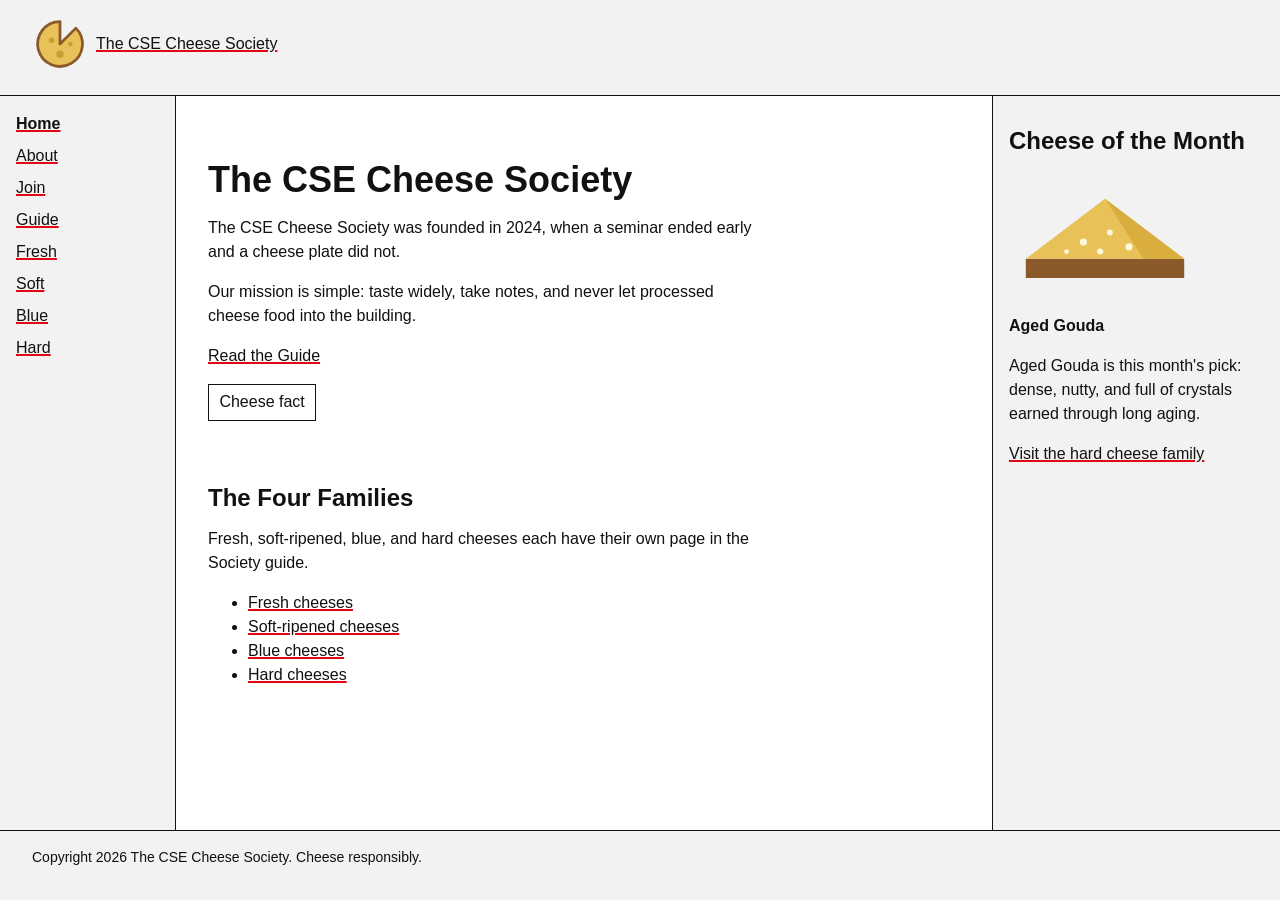
==== index.html @ 54e3046d "Build homepage grid layout" ====
<!DOCTYPE html>
<html lang="en">

<head>
    <meta charset="utf-8">
    <meta name="viewport" content="width=device-width, initial-scale=1">
    <title>The CSE Cheese Society</title>
    <meta name="description" content="Home page for The CSE Cheese Society.">
    <link rel="stylesheet" href="styles/tokens.css">
    <link rel="stylesheet" href="styles/global.css">
    <link rel="stylesheet" href="styles/site.css">
    <link rel="stylesheet" href="styles/home.css">
</head>

<body>
    <header>
        <a href="index.html" aria-label="The CSE Cheese Society home">
            <img src="images/logo.svg" alt="" width="56" height="56">
            <span>The CSE Cheese Society</span>
        </a>
    </header>

    <nav aria-label="Main navigation">
        <ul>
            <li><a href="index.html" aria-current="page">Home</a></li>
            <li><a href="about.html">About</a></li>
            <li><a href="join.html">Join</a></li>
            <li><a href="guide/index.html">Guide</a></li>
            <li><a href="guide/fresh.html">Fresh</a></li>
            <li><a href="guide/soft.html">Soft</a></li>
            <li><a href="guide/blue.html">Blue</a></li>
            <li><a href="guide/hard.html">Hard</a></li>
        </ul>
    </nav>

    <main>
        <section aria-labelledby="home-title">
            <h1 id="home-title">The CSE Cheese Society</h1>

            <p>
                The CSE Cheese Society was founded in 2024, when a seminar ended
                early and a cheese plate did not.
            </p>

            <p>
                Our mission is simple: taste widely, take notes, and never let
                processed cheese food into the building.
            </p>

            <p>
                <a href="guide/index.html">Read the Guide</a>
            </p>

            <p>
                <button type="button" commandfor="cheese-fact" command="toggle-popover">
                    Cheese fact
                </button>
            </p>

            <div id="cheese-fact" popover aria-labelledby="cheese-fact-title">
                <h2 id="cheese-fact-title">Cheese Fact</h2>
                <p>
                    The word "cheese" comes from the Latin <i lang="la">caseus</i>, which
                    also gives us the word "casein," the main milk protein.
                </p>
            </div>
        </section>

        <section aria-labelledby="families-title">
            <h2 id="families-title">The Four Families</h2>

            <p>
                Fresh, soft-ripened, blue, and hard cheeses each have their own page
                in the Society guide.
            </p>

            <ul>
                <li><a href="guide/fresh.html">Fresh cheeses</a></li>
                <li><a href="guide/soft.html">Soft-ripened cheeses</a></li>
                <li><a href="guide/blue.html">Blue cheeses</a></li>
                <li><a href="guide/hard.html">Hard cheeses</a></li>
            </ul>
        </section>
    </main>

    <aside aria-labelledby="cheese-month-title">
        <h2 id="cheese-month-title">Cheese of the Month</h2>

        <img src="images/cheese-hard.svg" alt="Aged Gouda, an aged hard cheese wedge with crystals" width="160"
            height="120">

        <p>
            <strong>Aged Gouda</strong>
        </p>

        <p>
            Aged Gouda is this month's pick: dense, nutty, and full of crystals
            earned through long aging.
        </p>

        <p>
            <a href="guide/hard.html">Visit the hard cheese family</a>
        </p>
    </aside>

    <footer>
        <p>Copyright 2026 The CSE Cheese Society. Cheese responsibly.</p>
    </footer>
</body>

</html>
---- styles/tokens.css ----
/* Design tokens only — no layout, no selectors beyond :root. */
:root {
    /* color */
    --ink: #111;
    --paper: #fff;
    --panel: #f2f2f2;
    --accent: #e30613;

    /* space */
    --space-1: 0.5rem;
    --space-2: 1rem;
    --space-3: 2rem;
    --space-4: 4rem;

    /* border */
    --border-style: solid;
    --border-width: 1px;
    --rule-width: 4px;
    --underline-width: 2px;
    --border: var(--border-width) var(--border-style) var(--ink);
    --rule: var(--rule-width) var(--border-style) var(--accent);

    /* type */
    --text-s: 0.875rem;
    --text-m: 1rem;
    --text-l: 1.5rem;
    --text-xl: 2.25rem;

    /* line length */
    --measure: 62ch;
}
---- styles/global.css ----
@layer reset, base;

@layer reset {
    * {
        box-sizing: border-box;
    }

    body,
    figure {
        margin: 0;
    }

    img {
        max-width: 100%;
        height: auto;
    }
}

@layer base {
    body {
        background: var(--paper);
        color: var(--ink);
        font-family: "Helvetica Neue", Helvetica, Arial, sans-serif;
        font-size: var(--text-m);
        line-height: 1.5;
    }

    h1,
    h2 {
        margin-block: 0 var(--space-2);
        line-height: 1.1;
        letter-spacing: 0;
    }

    h1 {
        font-size: var(--text-xl);
    }

    h2 {
        font-size: var(--text-l);
    }

    p {
        margin-block: 0 var(--space-2);
    }

    figcaption {
        font-size: var(--text-s);
    }

    a {
        color: var(--ink);
        text-decoration-color: var(--accent);
        text-decoration-thickness: var(--underline-width);

        &:hover {
            color: var(--accent);
        }
    }

    code {
        font-family: ui-monospace, "SF Mono", Menlo, monospace;
        font-size: 0.9em;
    }
}
---- styles/site.css ----
@layer site {

    header,
    footer {
        padding: var(--space-2) var(--space-3);
        background: var(--panel);
    }

    header {
        border-block-end: var(--border);
    }

    footer {
        border-block-start: var(--border);
        font-size: var(--text-s);
    }

    header a {
        display: inline-flex;
        align-items: center;
        gap: var(--space-1);
        max-width: 100%;
    }

    header span {
        overflow-wrap: anywhere;
    }

    header img {
        inline-size: 3.5rem;
        block-size: auto;
    }

    nav {
        padding: var(--space-2);
        background: var(--panel);
    }

    nav ul {
        margin: 0;
        padding: 0;
        list-style: none;
    }

    nav li+li {
        margin-block-start: var(--space-1);
    }

    nav a {
        display: block;
        text-decoration-thickness: var(--underline-width);
    }

    [aria-current="page"] {
        font-weight: 700;
    }

    button,
    .button {
        font: inherit;
        padding: 0.35rem 0.65rem;
        border: var(--border);
        background: var(--paper);
        color: var(--ink);
    }

    button:hover,
    .button:hover {
        background: var(--accent);
        color: var(--paper);
    }

    @media (prefers-reduced-motion: no-preference) {
        @view-transition {
            navigation: auto;
        }
    }
}
---- styles/home.css ----
@layer layout {
    body {
        --nav-width: 11rem;
        --aside-width: 18rem;

        display: grid;
        grid-template-areas:
            "header header header"
            "nav    main   aside"
            "footer footer footer";
        grid-template-columns: var(--nav-width) minmax(0, 1fr) var(--aside-width);
        grid-template-rows: auto 1fr auto;
        min-height: 100svh;
    }

    body>header,
    body>nav,
    body>main,
    body>aside,
    body>footer {
        min-width: 0;
    }

    body>header {
        grid-area: header;
    }

    body>nav {
        grid-area: nav;
        border-inline-end: var(--border);
    }

    body>main {
        grid-area: main;
        padding: var(--space-4) var(--space-3);
    }

    body>aside {
        grid-area: aside;
        padding: var(--space-3) var(--space-2);
        border-inline-start: var(--border);
        background: var(--panel);
    }

    body>footer {
        grid-area: footer;
    }

    main>section {
        max-width: var(--measure);
    }

    main>section+section {
        margin-block-start: var(--space-4);
    }

    main p:has(button) {
        margin-block-start: var(--space-1);
    }

    body>aside figure {
        margin-block: var(--space-2);
    }

    body>aside img {
        display: block;
        inline-size: min(100%, 12rem);
        height: auto;
    }

    #cheese-fact {
        max-width: min(28rem, calc(100vw - 2rem));
        padding: var(--space-2);
        border: var(--border);
        background: var(--paper);
        color: var(--ink);
    }

    @media (max-width: 48rem) {
        body {
            grid-template-areas:
                "header"
                "nav"
                "main"
                "aside"
                "footer";
            grid-template-columns: minmax(0, 1fr);
            grid-template-rows: auto auto auto auto auto;
        }

        body>nav {
            border-inline-end: 0;
            border-block-end: var(--border);
        }

        body>main,
        body>aside {
            padding: var(--space-2);
        }

        body>aside {
            border-inline-start: 0;
            border-block-start: var(--border);
        }
    }
}
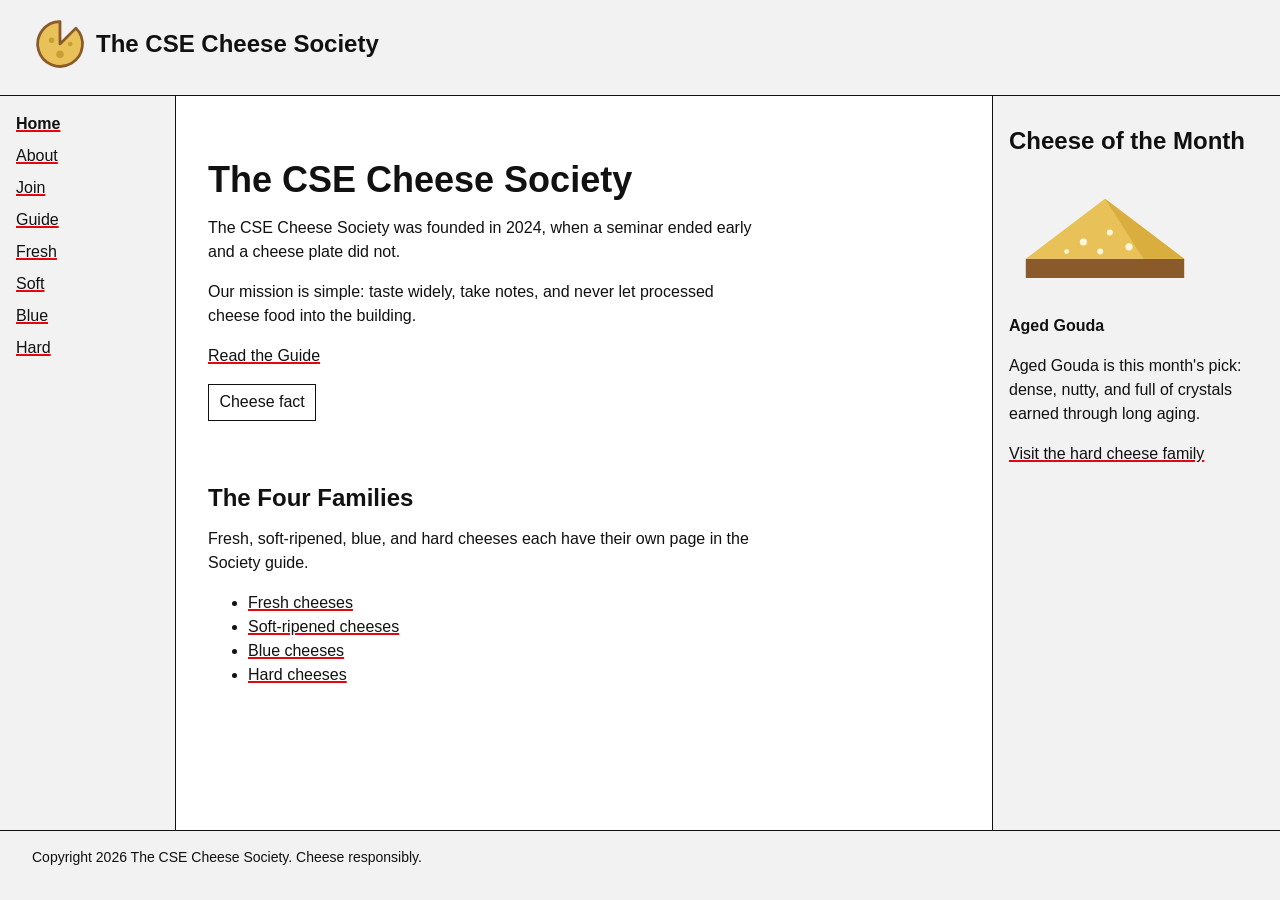
==== commit 9c4a48da: "Update site title" ====
--- a/index.html
+++ b/index.html
@@ -60,7 +60,7 @@
             <div id="cheese-fact" popover aria-labelledby="cheese-fact-title">
                 <h2 id="cheese-fact-title">Cheese Fact</h2>
                 <p>
-                    The word "cheese" comes from the Latin <i lang="la">caseus</i>, which
+                    The word "cheese" comes from the Latin <em>caseus</em>, which
                     also gives us the word "casein," the main milk protein.
                 </p>
             </div>
--- a/styles/site.css
+++ b/styles/site.css
@@ -20,6 +20,10 @@
         align-items: center;
         gap: var(--space-1);
         max-width: 100%;
+        color: var(--ink);
+        font-size: var(--text-l);
+        font-weight: 700;
+        text-decoration: none;
     }
 
     header span {
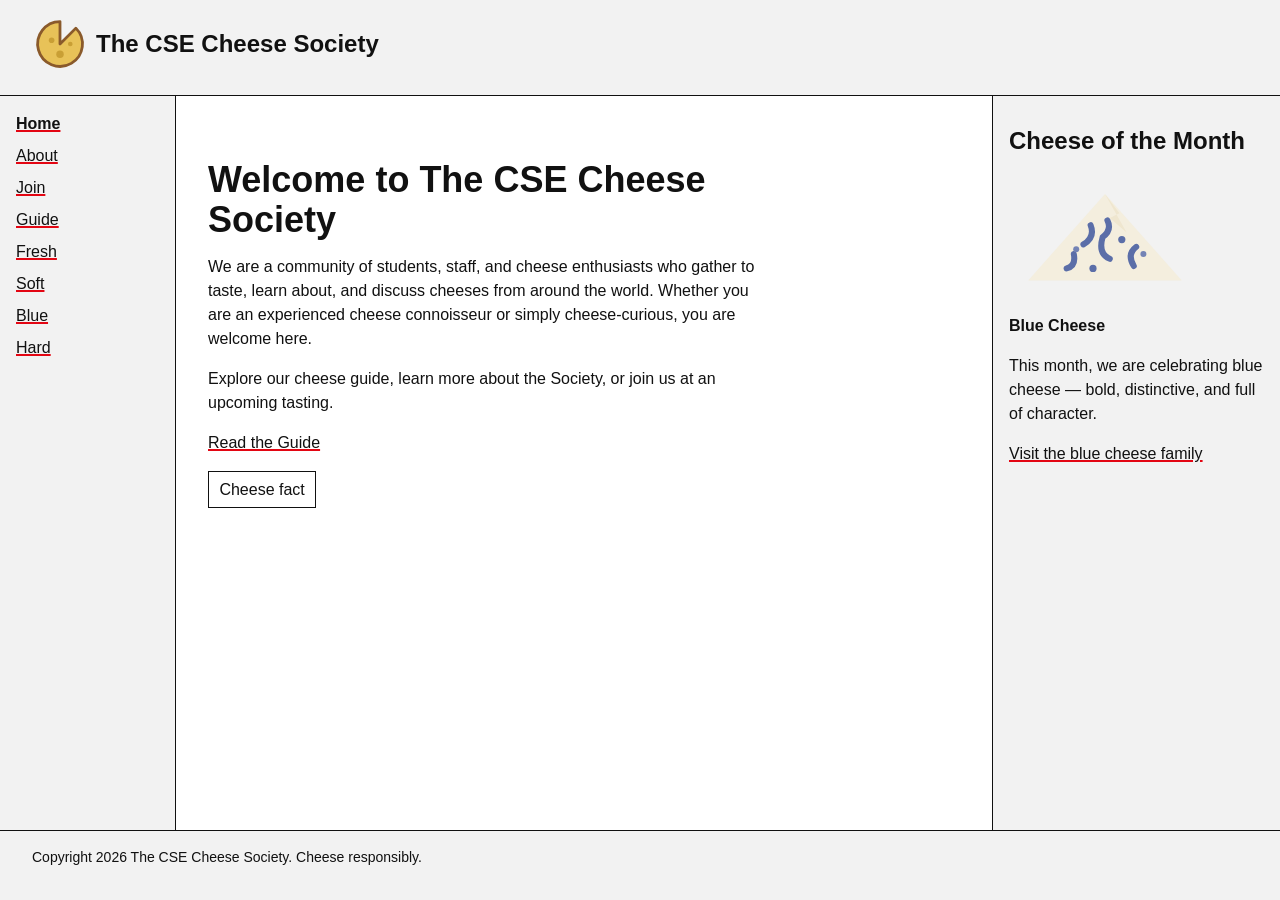
==== commit b90731ad: "Update homepage content" ====
--- a/index.html
+++ b/index.html
@@ -35,16 +35,16 @@
 
     <main>
         <section aria-labelledby="home-title">
-            <h1 id="home-title">The CSE Cheese Society</h1>
+            <h1 id="home-title">Welcome to The CSE Cheese Society</h1>
 
             <p>
-                The CSE Cheese Society was founded in 2024, when a seminar ended
-                early and a cheese plate did not.
+                We are a community of students, staff, and cheese enthusiasts who gather to taste, learn about, and
+                discuss cheeses from around the world. Whether you are an experienced cheese connoisseur or simply
+                cheese-curious, you are welcome here.
             </p>
 
             <p>
-                Our mission is simple: taste widely, take notes, and never let
-                processed cheese food into the building.
+                Explore our cheese guide, learn more about the Society, or join us at an upcoming tasting.
             </p>
 
             <p>
@@ -60,46 +60,29 @@
             <div id="cheese-fact" popover aria-labelledby="cheese-fact-title">
                 <h2 id="cheese-fact-title">Cheese Fact</h2>
                 <p>
-                    The word "cheese" comes from the Latin <em>caseus</em>, which
-                    also gives us the word "casein," the main milk protein.
+                    Cheese is one of the world’s oldest prepared foods, with evidence of cheesemaking dating back
+                    thousands of years.
                 </p>
             </div>
         </section>
 
-        <section aria-labelledby="families-title">
-            <h2 id="families-title">The Four Families</h2>
-
-            <p>
-                Fresh, soft-ripened, blue, and hard cheeses each have their own page
-                in the Society guide.
-            </p>
-
-            <ul>
-                <li><a href="guide/fresh.html">Fresh cheeses</a></li>
-                <li><a href="guide/soft.html">Soft-ripened cheeses</a></li>
-                <li><a href="guide/blue.html">Blue cheeses</a></li>
-                <li><a href="guide/hard.html">Hard cheeses</a></li>
-            </ul>
-        </section>
     </main>
 
     <aside aria-labelledby="cheese-month-title">
         <h2 id="cheese-month-title">Cheese of the Month</h2>
 
-        <img src="images/cheese-hard.svg" alt="Aged Gouda, an aged hard cheese wedge with crystals" width="160"
-            height="120">
+        <img src="images/cheese-blue.svg" alt="Blue cheese wedge with blue veins" width="160" height="120">
 
         <p>
-            <strong>Aged Gouda</strong>
+            <strong>Blue Cheese</strong>
         </p>
 
         <p>
-            Aged Gouda is this month's pick: dense, nutty, and full of crystals
-            earned through long aging.
+            This month, we are celebrating blue cheese — bold, distinctive, and full of character.
         </p>
 
         <p>
-            <a href="guide/hard.html">Visit the hard cheese family</a>
+            <a href="guide/blue.html">Visit the blue cheese family</a>
         </p>
     </aside>
 
--- a/styles/site.css
+++ b/styles/site.css
@@ -78,5 +78,21 @@
         @view-transition {
             navigation: auto;
         }
+
+        .cheese-fresh {
+            view-transition-name: cheese-fresh;
+        }
+
+        .cheese-soft {
+            view-transition-name: cheese-soft;
+        }
+
+        .cheese-blue {
+            view-transition-name: cheese-blue;
+        }
+
+        .cheese-hard {
+            view-transition-name: cheese-hard;
+        }
     }
 }
--- a/styles/home.css
+++ b/styles/home.css
@@ -50,16 +50,8 @@
         max-width: var(--measure);
     }
 
-    main>section+section {
-        margin-block-start: var(--space-4);
-    }
-
     main p:has(button) {
         margin-block-start: var(--space-1);
-    }
-
-    body>aside figure {
-        margin-block: var(--space-2);
     }
 
     body>aside img {
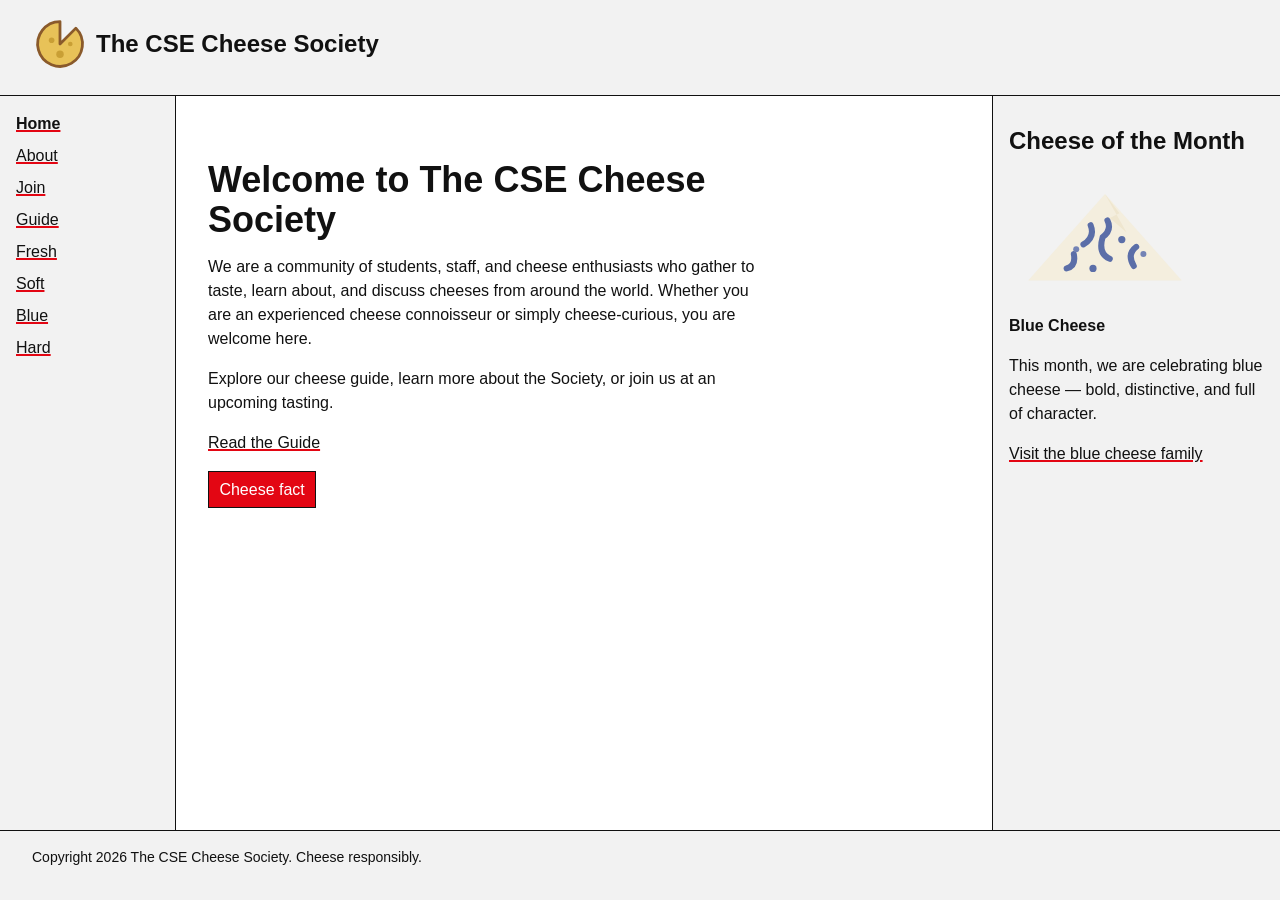
==== commit 9d833c11: "Update hompage popover and styles" ====
--- a/index.html
+++ b/index.html
@@ -57,13 +57,13 @@
                 </button>
             </p>
 
-            <div id="cheese-fact" popover aria-labelledby="cheese-fact-title">
+            <aside id="cheese-fact" popover aria-labelledby="cheese-fact-title">
                 <h2 id="cheese-fact-title">Cheese Fact</h2>
                 <p>
-                    Cheese is one of the world’s oldest prepared foods, with evidence of cheesemaking dating back
+                    Cheese is one of the world's oldest prepared foods, with evidence of cheesemaking dating back
                     thousands of years.
                 </p>
-            </div>
+            </aside>
         </section>
 
     </main>
--- a/styles/home.css
+++ b/styles/home.css
@@ -60,6 +60,16 @@
         height: auto;
     }
 
+    button[command="toggle-popover"] {
+        background: var(--accent);
+        color: var(--paper);
+    }
+
+    button[command="toggle-popover"]:hover {
+        background: var(--paper);
+        color: var(--accent);
+    }
+
     #cheese-fact {
         max-width: min(28rem, calc(100vw - 2rem));
         padding: var(--space-2);
